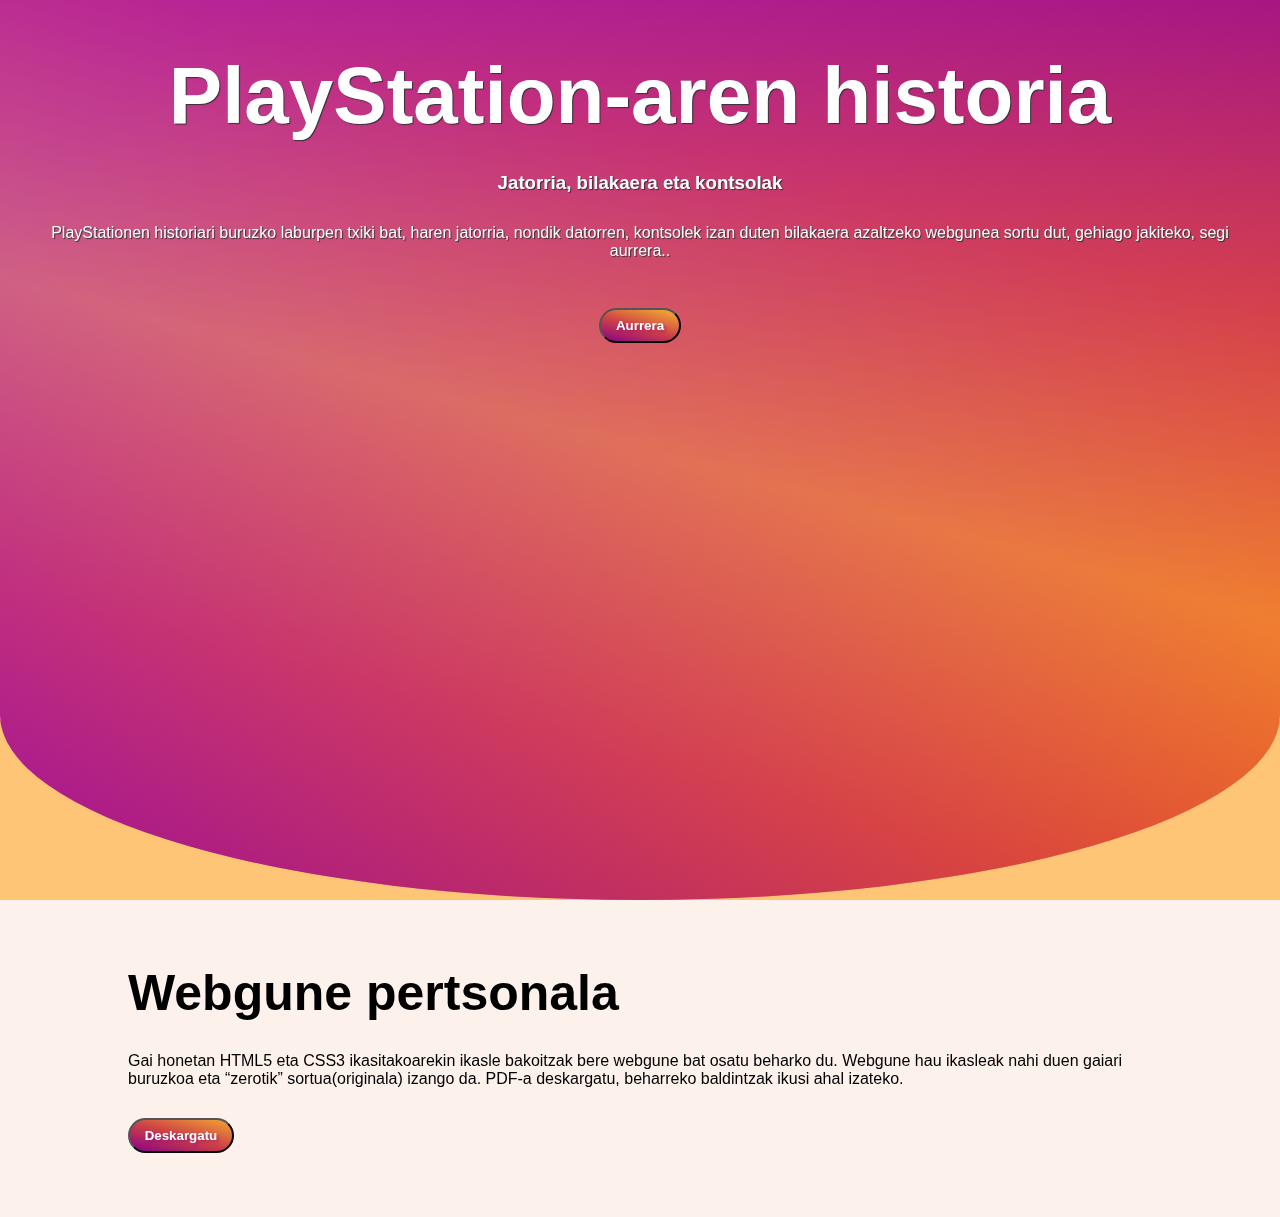
==== index.html @ 5fd1394d "Create index.html" ====
<html>

<head>
    <!-- Orriaren izena eta logoa -->
    <title>WebGune Pertsonala</title>
    <link rel="icon" href="../img/favicon.ico" type="image/x-icon">

    <!-- CSS fitxategiak -->
    <link rel="stylesheet" href="../css/index.css">
    <link rel="stylesheet" href="../css/footer.css">

</head>

<body>
    <!-- Goiburua -->
    <header>
        <div class="overlay">
            <h1>PlayStation-aren historia</h1>
            <h3>Jatorria, bilakaera eta kontsolak</h3>
            <p>PlayStationen historiari buruzko laburpen txiki bat, haren jatorria, nondik datorren, kontsolek izan duten bilakaera azaltzeko webgunea sortu dut, gehiago jakiteko, segi aurrera..</p>
            <br>
            <a href="../html/hasiera.html"><button class="button">Aurrera</button></a>    
        </div>
    </header>

    <!-- Edukia -->
    <div class="content">
        <h1>Webgune pertsonala</h1>
        <p>Gai honetan HTML5 eta CSS3 ikasitakoarekin ikasle bakoitzak bere webgune bat osatu beharko du. Webgune hau ikasleak nahi duen gaiari buruzkoa eta “zerotik” sortua(originala) izango da. PDF-a deskargatu, beharreko baldintzak ikusi ahal izateko.</p>
        <a href="../doc/Webgune pertsonala.pdf" download> <button class="button">Deskargatu</button></a>    
    </div>

    <!-- Orri-oina -->
    <footer class="fixed_footer">
        <div class="content">
            <p></p>
        </div>
    </footer>

</body>

</html>
---- css/index.css ----
/* Orri osorako */
*{padding: 0; margin: 0; box-sizing: border-box;}

body{
	height: 100%;
	background-color: #fdf1ec;
}

/*--------------------------*/
/* 		   Goiburua.          */
/*------------------------*/
header {
	background: linear-gradient(15deg, #880088, #aa2068, #cc3f47, #de6f3d, #f09f33, #de6f3d, #cc3f47, #aa2068, #880088) no-repeat;
	text-align: center;
	width: 100%;
	height: auto;
	background-size: cover;
	background-attachment: fixed;
	position: relative;
	overflow: hidden;
	border-radius: 0 0 85% 85% / 35%;
}

/* header-ean dauden "overlay" klaseko elementuetarako . */
header .overlay{
	width: 100%;
	height: 100%;
	padding: 50px;
	color: #FFF;
	text-shadow: 1px 1px 1px #333;
	background-image: linear-gradient( 135deg, #9f05ff69 10%, #fd5e086b 100%);
	
}

h1 {
	font-family: 'Ubuntu', sans-serif;
	font-size: 80px;
	margin-bottom: 30px;
}

h3, p {
	font-family: 'Open Sans', sans-serif;
	margin-bottom: 30px;
}

/* Botoiaren doikuntzak */
.button {
    width: fit-content;
    padding: 0.6em 1.1em;
    font-weight: bold;
    border-radius: 30px;
    text-shadow: 2px 2px 3px rgb(136 0 136 / 50%);
    background: linear-gradient(15deg, #880088, #aa2068, #cc3f47, #de6f3d, #f09f33, #de6f3d, #cc3f47, #aa2068, #880088) no-repeat;
    background-size: 300%;
    background-position: left center;
    transition: background .3s ease;
    color: #fff;
}

/* kurtsorea botoitik pasatzen dugunerako */ 
.button:hover {
    background-size: 320%;
    background-position: right center;
}
---- css/footer.css ----
/*---------------------------*/
/* Orri-oinarentzako. */
/*-------------------------*/
.content{
    width: 90%; 
    margin: auto;
    margin-bottom: 5%; 
    padding: 5% ;
}

#biblio{
  width: 100%; 
  height: fit-content;
  margin: auto;
  display: -webkit-flex ;
}

#biblio .text{
  width: 90%;
  height: fit-content;
}

.content h1 {
  font-family: 'Ubuntu', sans-serif;
  font-size: 50px;
  margin-bottom: 30px;
}

  .fixed_footer{
  width: 100%;
  height: 20%;
  background:  rgba(255, 153, 0, 0.5);
  position: fixed; left: 0; bottom: 0;
  z-index: -100;
}
  .fixed_footer p{
  font-family: 'Open Sans', sans-serif;
  color: #696969;
  column-count: 2;
  column-gap: 10%;
  font-size: 1em;
  font-weight: 300;
}
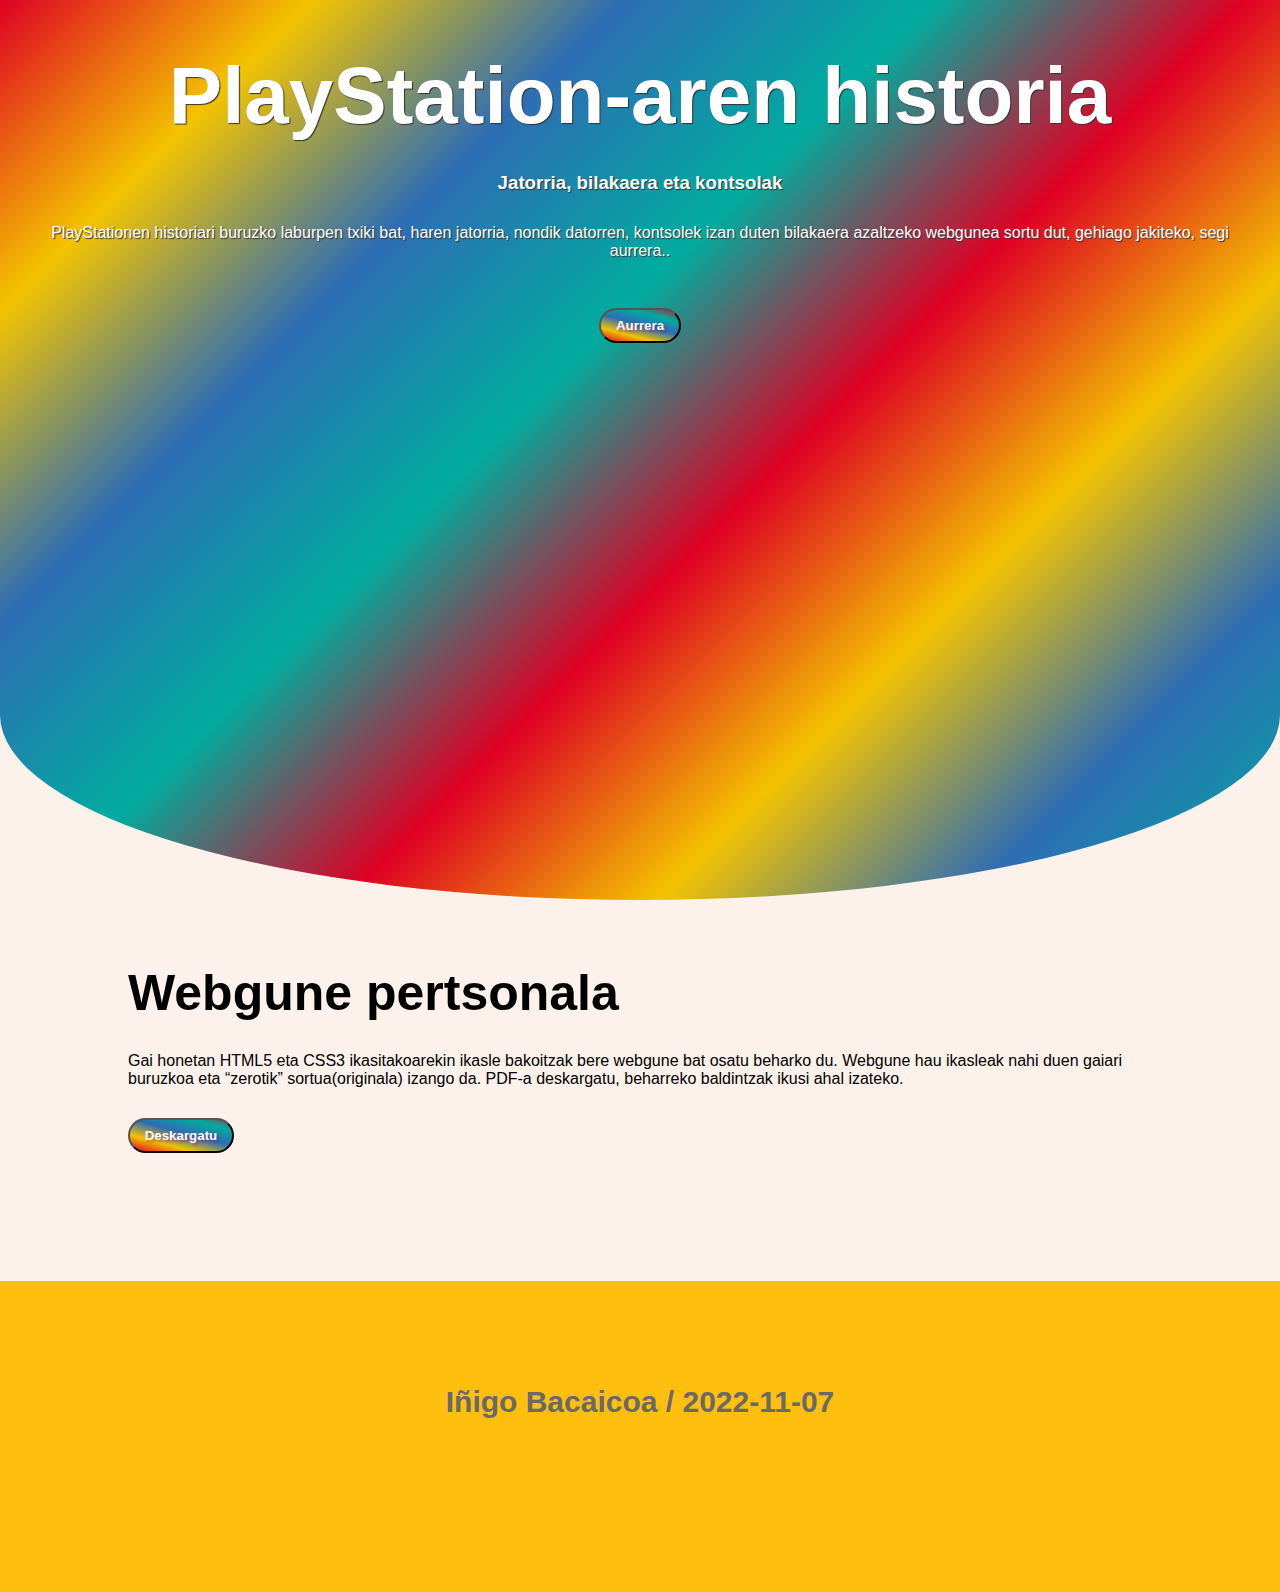
==== commit 6559dcf4: "Add files via upload" ====
--- a/index.html
+++ b/index.html
@@ -1,42 +1,42 @@
-<html>
-
-<head>
-    <!-- Orriaren izena eta logoa -->
-    <title>WebGune Pertsonala</title>
-    <link rel="icon" href="../img/favicon.ico" type="image/x-icon">
-
-    <!-- CSS fitxategiak -->
-    <link rel="stylesheet" href="../css/index.css">
-    <link rel="stylesheet" href="../css/footer.css">
-
-</head>
-
-<body>
-    <!-- Goiburua -->
-    <header>
-        <div class="overlay">
-            <h1>PlayStation-aren historia</h1>
-            <h3>Jatorria, bilakaera eta kontsolak</h3>
-            <p>PlayStationen historiari buruzko laburpen txiki bat, haren jatorria, nondik datorren, kontsolek izan duten bilakaera azaltzeko webgunea sortu dut, gehiago jakiteko, segi aurrera..</p>
-            <br>
-            <a href="../html/hasiera.html"><button class="button">Aurrera</button></a>    
-        </div>
-    </header>
-
-    <!-- Edukia -->
-    <div class="content">
-        <h1>Webgune pertsonala</h1>
-        <p>Gai honetan HTML5 eta CSS3 ikasitakoarekin ikasle bakoitzak bere webgune bat osatu beharko du. Webgune hau ikasleak nahi duen gaiari buruzkoa eta “zerotik” sortua(originala) izango da. PDF-a deskargatu, beharreko baldintzak ikusi ahal izateko.</p>
-        <a href="../doc/Webgune pertsonala.pdf" download> <button class="button">Deskargatu</button></a>    
-    </div>
-
-    <!-- Orri-oina -->
-    <footer class="fixed_footer">
-        <div class="content">
-            <p></p>
-        </div>
-    </footer>
-
-</body>
-
+<html>
+
+<head>
+    <!-- Orriaren izena eta logoa -->
+    <title>WebGune Pertsonala</title>
+    <link rel="icon" href="./img/favicon.ico" type="image/x-icon">
+
+    <!-- CSS fitxategiak -->
+    <link rel="stylesheet" href="./css/index.css">
+    <link rel="stylesheet" href="./css/footer.css">
+
+</head>
+
+<body>
+    <!-- Goiburua -->
+    <header>
+        <div class="overlay">
+            <h1>PlayStation-aren historia</h1>
+            <h3>Jatorria, bilakaera eta kontsolak</h3>
+            <p>PlayStationen historiari buruzko laburpen txiki bat, haren jatorria, nondik datorren, kontsolek izan duten bilakaera azaltzeko webgunea sortu dut, gehiago jakiteko, segi aurrera..</p>
+            <br>
+            <a href="./html/hasiera.html"><button class="button">Aurrera</button></a>    
+        </div>
+    </header>
+
+    <!-- Edukia -->
+    <div class="content">
+        <h1>Webgune pertsonala</h1>
+        <p>Gai honetan HTML5 eta CSS3 ikasitakoarekin ikasle bakoitzak bere webgune bat osatu beharko du. Webgune hau ikasleak nahi duen gaiari buruzkoa eta “zerotik” sortua(originala) izango da. PDF-a deskargatu, beharreko baldintzak ikusi ahal izateko.</p>
+        <a href="./doc/Webgune pertsonala.pdf" download> <button class="button">Deskargatu</button></a>    
+    </div>
+
+    <!-- Orri-oina -->
+    <footer class="fixed_footer">
+        <div class="content">
+            <p>Iñigo Bacaicoa / 2022-11-07</p>
+        </div>
+    </footer>
+
+</body>
+
 </html>--- a/css/index.css
+++ b/css/index.css
@@ -10,7 +10,7 @@
 /* 		   Goiburua.          */
 /*------------------------*/
 header {
-	background: linear-gradient(15deg, #880088, #aa2068, #cc3f47, #de6f3d, #f09f33, #de6f3d, #cc3f47, #aa2068, #880088) no-repeat;
+	background: linear-gradient(15deg, #DF0024, #F3C300, #2E6DB4, #00AC9F, #DF0024, #F3C300, #2E6DB4, #00AC9F) no-repeat;
 	text-align: center;
 	width: 100%;
 	height: auto;
@@ -28,7 +28,7 @@
 	padding: 50px;
 	color: #FFF;
 	text-shadow: 1px 1px 1px #333;
-	background-image: linear-gradient( 135deg, #9f05ff69 10%, #fd5e086b 100%);
+	background-image: linear-gradient( 135deg,  #DF0024, #F3C300, #2E6DB4, #00AC9F, #DF0024, #F3C300, #2E6DB4, #00AC9F 100%);
 	
 }
 
@@ -43,14 +43,14 @@
 	margin-bottom: 30px;
 }
 
-/* Botoiaren doikuntzak */
+/* Botoiaren ezaugarriak */
 .button {
     width: fit-content;
     padding: 0.6em 1.1em;
     font-weight: bold;
     border-radius: 30px;
     text-shadow: 2px 2px 3px rgb(136 0 136 / 50%);
-    background: linear-gradient(15deg, #880088, #aa2068, #cc3f47, #de6f3d, #f09f33, #de6f3d, #cc3f47, #aa2068, #880088) no-repeat;
+    background: linear-gradient(15deg, #DF0024, #F3C300, #2E6DB4, #00AC9F, #DF0024, #F3C300, #2E6DB4, #00AC9F) no-repeat;
     background-size: 300%;
     background-position: left center;
     transition: background .3s ease;
--- a/css/footer.css
+++ b/css/footer.css
@@ -13,7 +13,6 @@
   width: 100%; 
   height: fit-content;
   margin: auto;
-  display: -webkit-flex ;
 }
 
 #biblio .text{
@@ -27,18 +26,17 @@
   margin-bottom: 30px;
 }
 
-  .fixed_footer{
-  width: 100%;
-  height: 20%;
-  background:  rgba(255, 153, 0, 0.5);
-  position: fixed; left: 0; bottom: 0;
-  z-index: -100;
+.fixed_footer{
+  background-color:#ffbf0e;
+  padding:45px 0 20px;
+  font-size:15px;
+  line-height:24px;
+  color:#737373;
 }
-  .fixed_footer p{
+.fixed_footer p{
   font-family: 'Open Sans', sans-serif;
   color: #696969;
-  column-count: 2;
-  column-gap: 10%;
-  font-size: 1em;
-  font-weight: 300;
+  text-align: center;
+  font-size: 2em;
+  font-weight: bold
 }